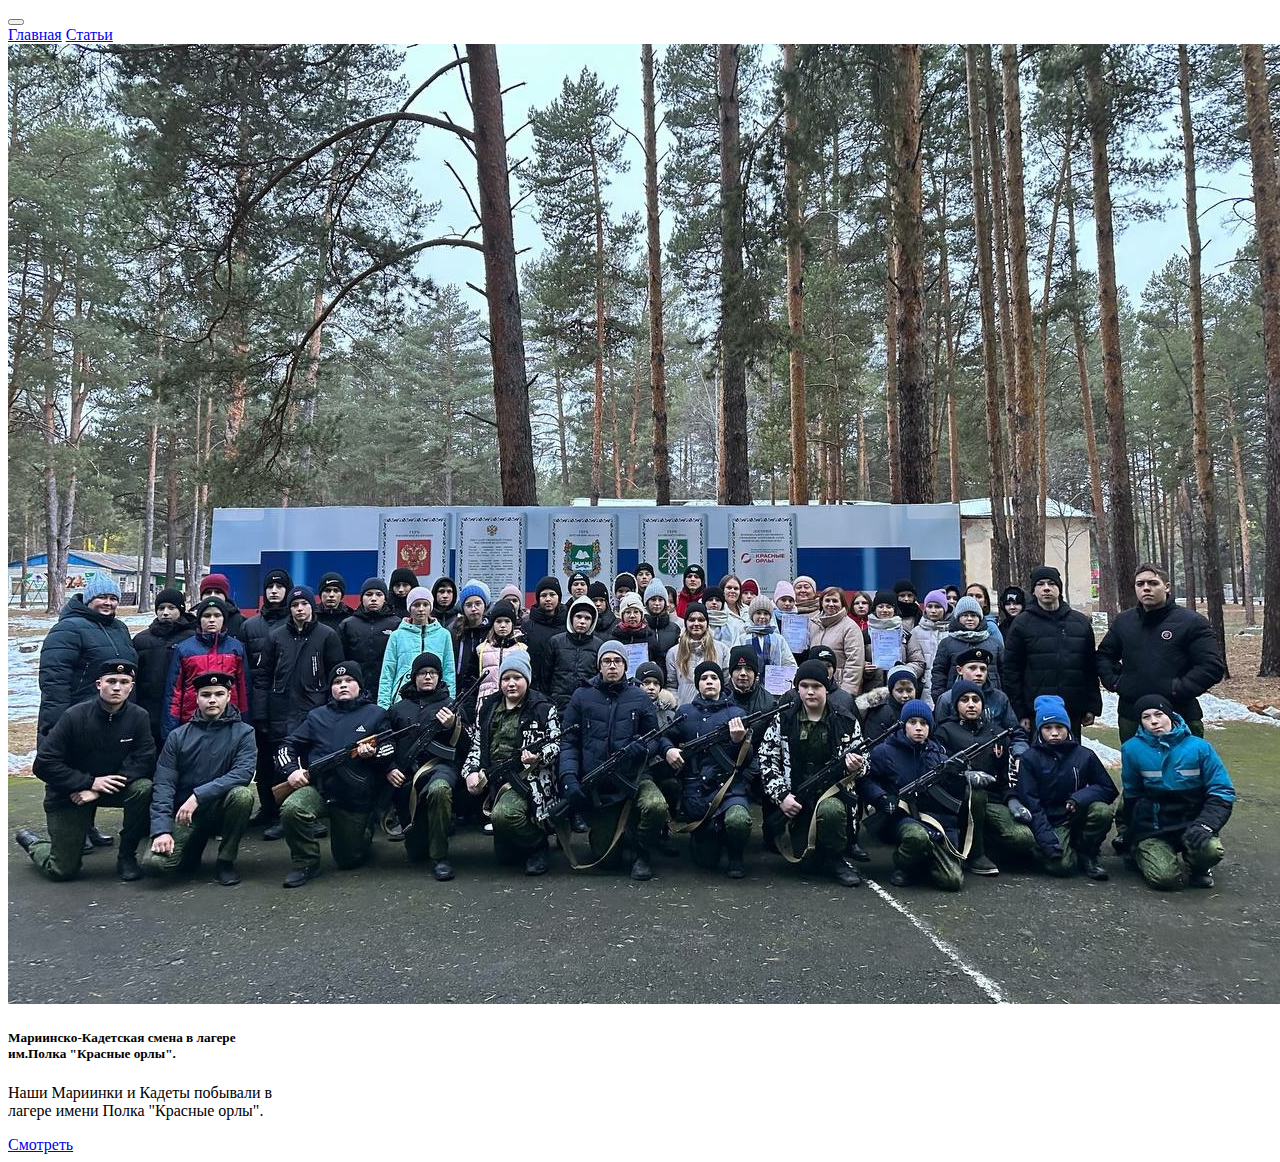
==== pricing.html @ 2b9face4 "Add files via upload" ====
<!DOCTYPE html>
<html lang="ru">

<head>
    <meta charset="UTF-8">
    <meta name="viewport" content="width=device-width, initial-scale=1.0">
    <link href="https://cdn.jsdelivr.net/npm/bootstrap@5.3.2/dist/css/bootstrap.min.css" rel="stylesheet"
        integrity="sha384-T3c6CoIi6uLrA9TneNEoa7RxnatzjcDSCmG1MXxSR1GAsXEV/Dwwykc2MPK8M2HN" crossorigin="anonymous">
    <link rel="apple-touch-icon" sizes="180x180" href="source/files/favicon_io/apple-touch-icon.png">
    <link rel="icon" type="image/png" sizes="32x32" href="source/files/favicon_io/favicon-32x32.png">
    <link rel="icon" type="image/png" sizes="16x16" href="source/files/favicon_io/favicon-16x16.png">
    <link rel="manifest" href="source/files/favicon_io/site.webmanifest">
    <title>Статьи</title>
</head>

<body>
    <header>
        <nav class="navbar navbar-expand-lg bg-body-tertiary">
            <div class="container-fluid">
                <button class="navbar-toggler" type="button" data-bs-toggle="collapse"
                    data-bs-target="#navbarNavAltMarkup" aria-controls="navbarNavAltMarkup" aria-expanded="false"
                    aria-label="Toggle navigation">
                    <span class="navbar-toggler-icon"></span>
                </button>
                <div class="collapse navbar-collapse" id="navbarNavAltMarkup">
                    <div class="navbar-nav">
                        <a class="nav-link" aria-current="page" href="/">Главная</a>
                        <a class="nav-link active" href="pricing.html">Статьи</a>
                    </div>
                </div>
            </div>
        </nav>
    </header>

    <section>
        <div class="container-fluid">

            <div class="row">
                <div class="col-lg-4 col-md-6">
                    <div class="card" style="width: 18rem;">
                        <img src="source/images/ClosePhoto.jpg" class="card-img-top" alt="Фото">
                        <div class="card-body">
                            <h5 class="card-title">Мариинско-Кадетская смена в лагере им.Полка "Красные орлы".</h5>
                            <p class="card-text">Наши Мариинки и Кадеты побывали в лагере имени Полка "Красные орлы".
                            </p>
                            <a href="#" class="btn btn-primary">Смотреть</a>
                        </div>
                    </div>
                </div>
                <div class="col">
                </div>
                <div class="col">
                </div>
            </div>

        </div>
    </section>

    <footer>

    </footer>

    <script src="https://cdn.jsdelivr.net/npm/bootstrap@5.3.2/dist/js/bootstrap.bundle.min.js"
        integrity="sha384-C6RzsynM9kWDrMNeT87bh95OGNyZPhcTNXj1NW7RuBCsyN/o0jlpcV8Qyq46cDfL"
        crossorigin="anonymous"></script>
</body>

</html>
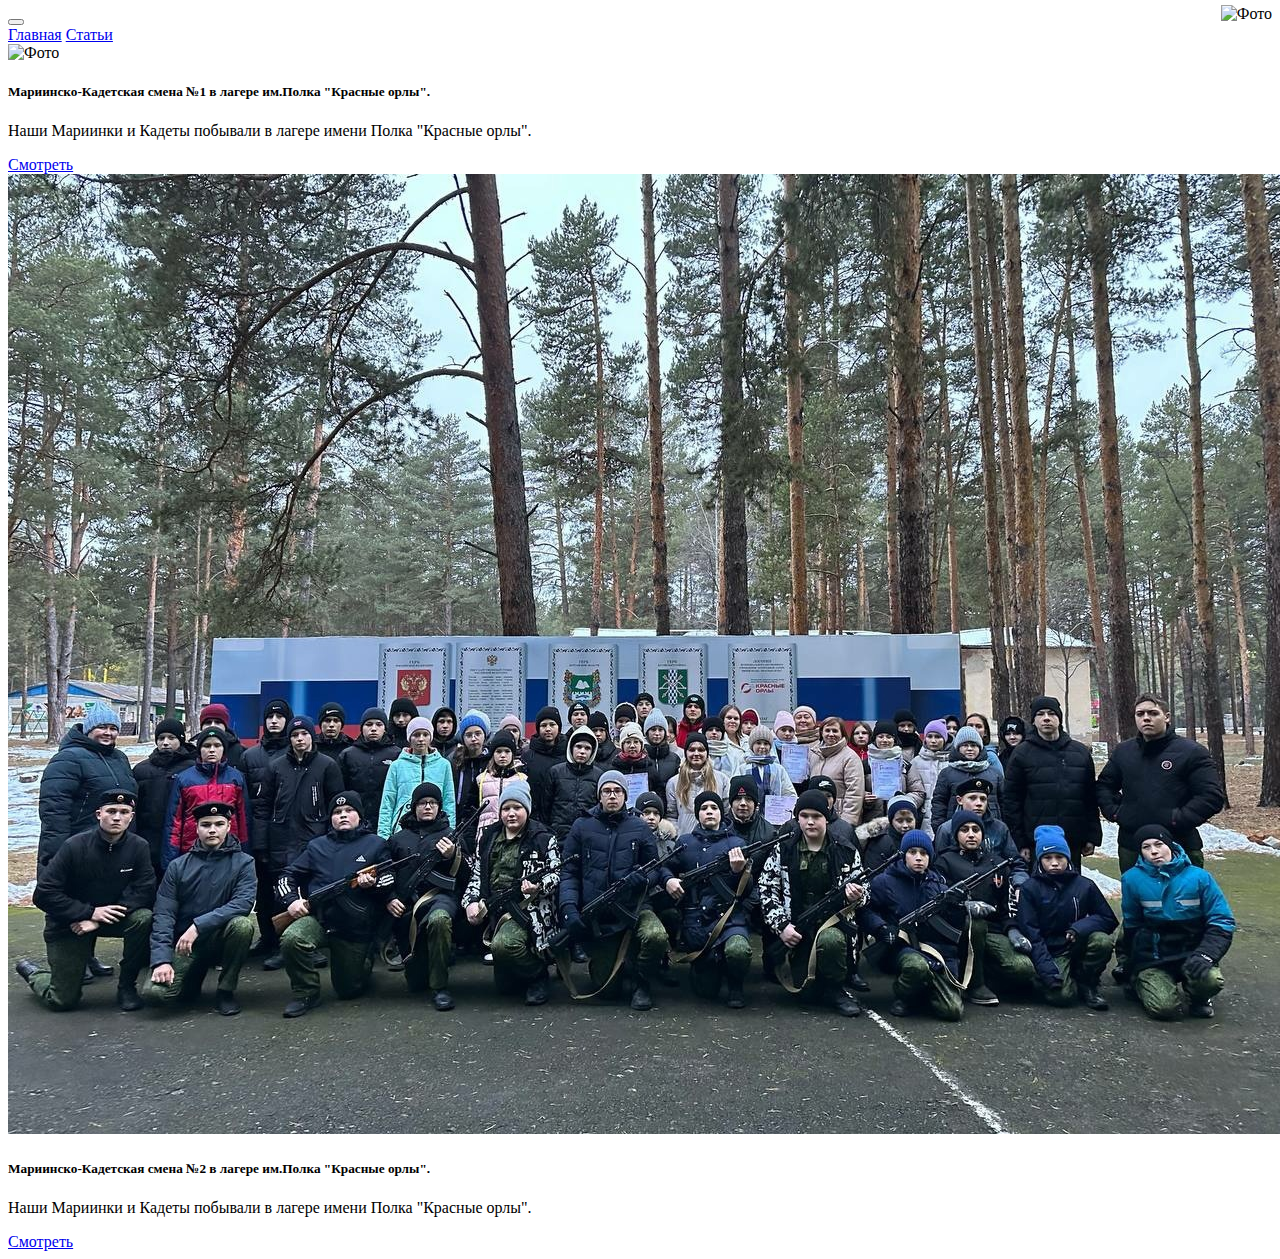
==== commit 92e9ce17: "Add files via upload" ====
--- a/pricing.html
+++ b/pricing.html
@@ -12,6 +12,13 @@
     <link rel="manifest" href="source/files/favicon_io/site.webmanifest">
     <title>Статьи</title>
 </head>
+<style>
+    p.fig {
+        transform: translateY(-55px);
+        float: right;
+
+    }
+</style>
 
 <body>
     <header>
@@ -33,25 +40,35 @@
     </header>
 
     <section>
+        <p class="fig">
+            <img src="source/images/KurganGerb.png" width="50" height="50" alt="Фото">
+        </p>
         <div class="container-fluid">
-
             <div class="row">
                 <div class="col-lg-4 col-md-6">
-                    <div class="card" style="width: 18rem;">
-                        <img src="source/images/ClosePhoto.jpg" class="card-img-top" alt="Фото">
+                    <div class="card">
+                        <img src="source/images/ClosePhoto2.jpg" class="card-img-top" alt="Фото">
                         <div class="card-body">
-                            <h5 class="card-title">Мариинско-Кадетская смена в лагере им.Полка "Красные орлы".</h5>
+                            <h5 class="card-title">Мариинско-Кадетская смена №1 в лагере им.Полка "Красные орлы".</h5>
                             <p class="card-text">Наши Мариинки и Кадеты побывали в лагере имени Полка "Красные орлы".
                             </p>
                             <a href="#" class="btn btn-primary">Смотреть</a>
                         </div>
                     </div>
                 </div>
-                <div class="col">
-                </div>
-                <div class="col">
+                <div class="col-lg-4 col-md-6">
+                    <div class="card">
+                        <img src="source/images/ClosePhoto.jpg" class="card-img-top" alt="Фото">
+                        <div class="card-body">
+                            <h5 class="card-title">Мариинско-Кадетская смена №2 в лагере им.Полка "Красные орлы".</h5>
+                            <p class="card-text">Наши Мариинки и Кадеты побывали в лагере имени Полка "Красные орлы".
+                            </p>
+                            <a href="#" class="btn btn-primary">Смотреть</a>
+                        </div>
+                    </div>
                 </div>
             </div>
+        </div>
 
         </div>
     </section>
